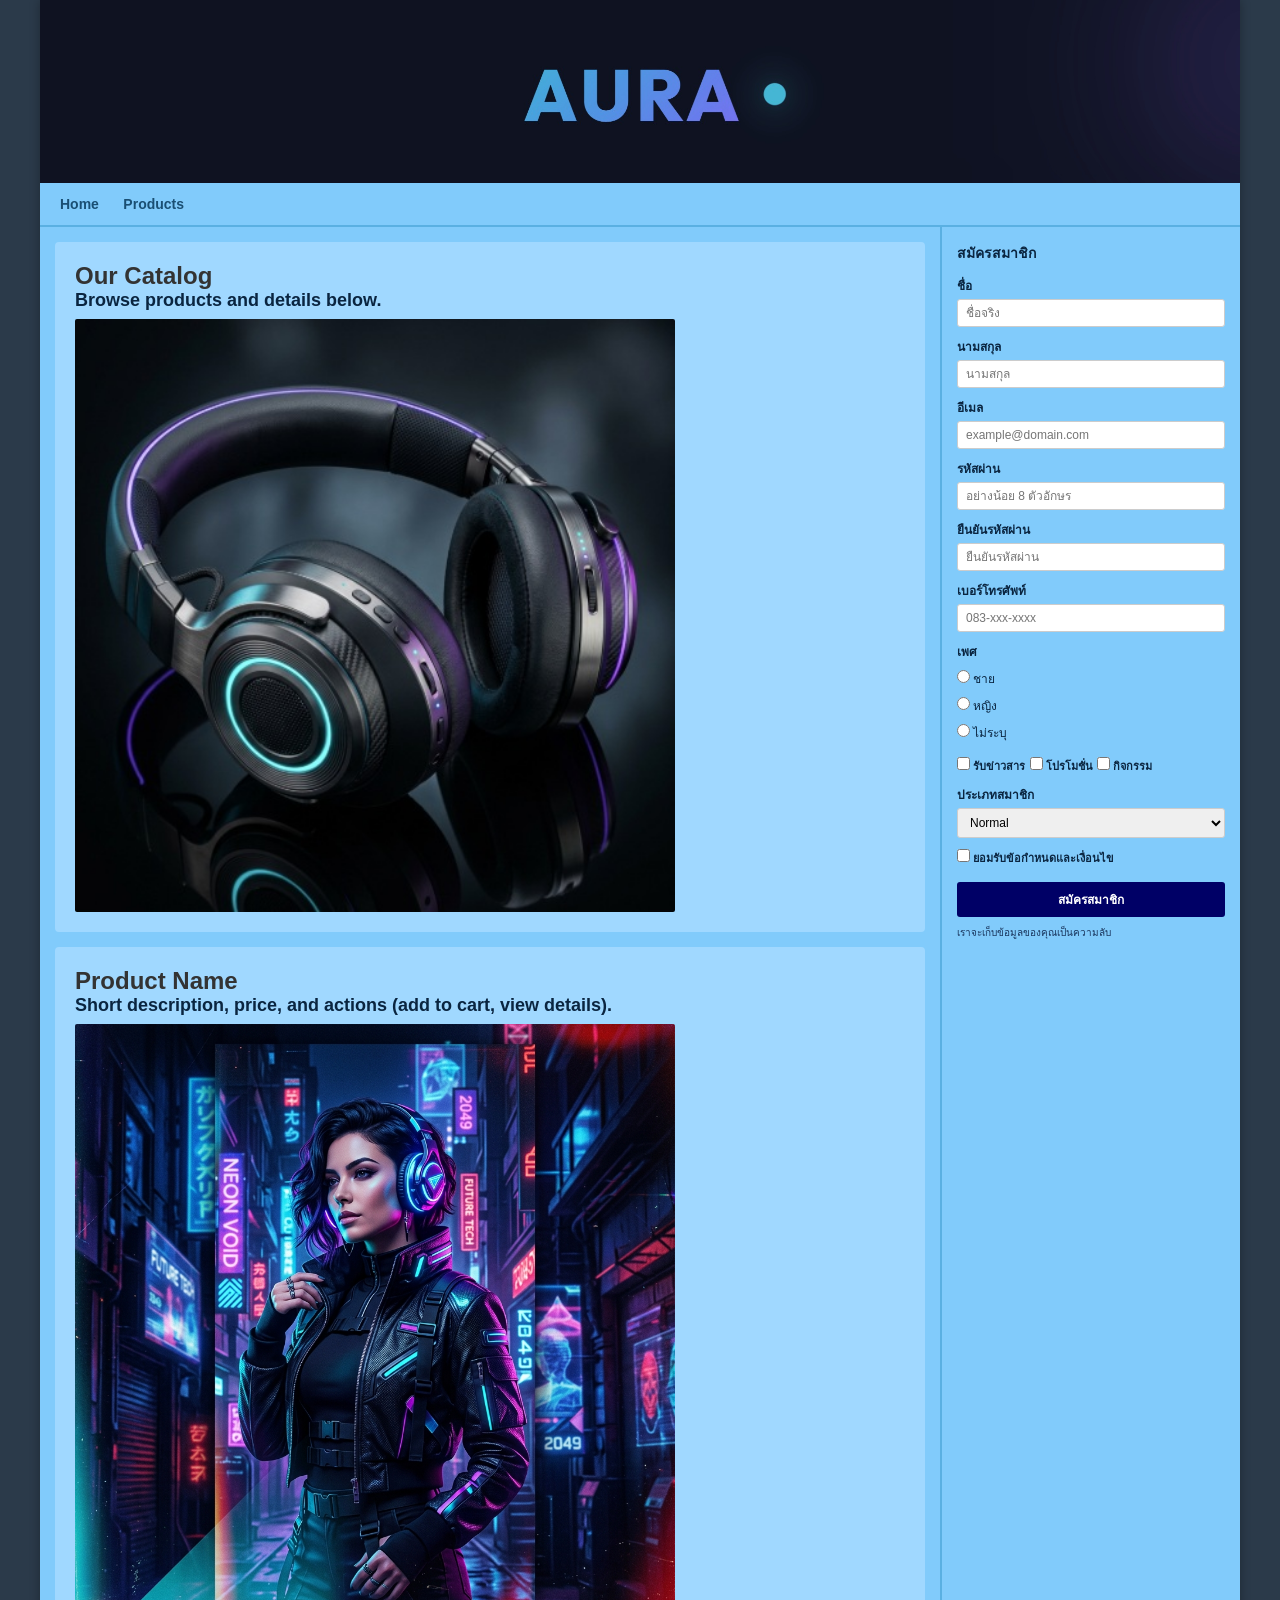
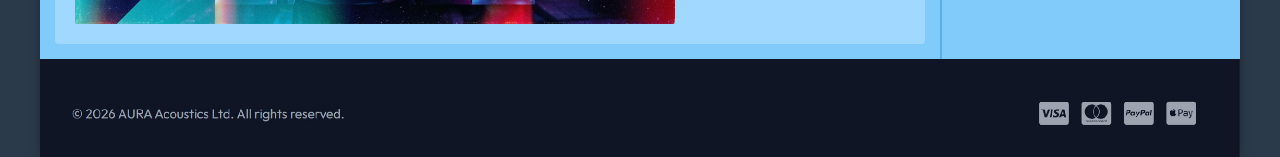
==== HW5/product.html @ b962edf1 "Add HW5 project files" ====
<!DOCTYPE html>
<html lang="th">
<head>
    <meta charset="UTF-8">
    <meta name="viewport" content="width=device-width, initial-scale=1.0">
    <title>AURA Acoustics - สินค้าของเรา</title>
    <link rel="stylesheet" href="css/gridstyle.css">
</head>
<body>

    <div class="grid-container">
        <!-- Header -->
        <header>
            <img src="images/header.jpg" alt="AURA Header Logo">
        </header>

        <!-- Navigation -->
        <nav>
            <a href="index.html">Home</a>
            <a href="product.html">Products</a>
        </nav>

        <!-- Main Content Area -->
        <main>
            <section class="content-box">
                <h1>Our Catalog</h1>
                <h2>Browse products and details below.</h2>
                <img src="images/product1.jpg" alt="Product 1 Headphones">
            </section>

            <section class="content-box">
                <h1>Product Name</h1>
                <h2>Short description, price, and actions (add to cart, view details).</h2>
                <img src="images/product2.jpg" alt="Product 2 Cyberpunk Style">
            </section>
        </main>

        <!-- Sidebar / Register Form -->
        <aside>
            <h3>สมัครสมาชิก</h3>
            <form action="#" method="post">
                <div class="form-group">
                    <label for="firstname">ชื่อ</label>
                    <input type="text" id="firstname" name="firstname" placeholder="ชื่อจริง">
                </div>

                <div class="form-group">
                    <label for="lastname">นามสกุล</label>
                    <input type="text" id="lastname" name="lastname" placeholder="นามสกุล">
                </div>

                <div class="form-group">
                    <label for="email">อีเมล</label>
                    <input type="email" id="email" name="email" placeholder="example@domain.com">
                </div>

                <div class="form-group">
                    <label for="password">รหัสผ่าน</label>
                    <input type="password" id="password" name="password" placeholder="อย่างน้อย 8 ตัวอักษร">
                </div>

                <div class="form-group">
                    <label for="confirm-password">ยืนยันรหัสผ่าน</label>
                    <input type="password" id="confirm-password" name="confirm-password" placeholder="ยืนยันรหัสผ่าน">
                </div>

                <div class="form-group">
                    <label for="phone">เบอร์โทรศัพท์</label>
                    <input type="tel" id="phone" name="phone" placeholder="083-xxx-xxxx">
                </div>

                <div class="form-group">
                    <label>เพศ</label>
                    <div class="radio-group">
                        <label><input type="radio" name="gender" value="male"> ชาย</label>
                        <label><input type="radio" name="gender" value="female"> หญิง</label>
                        <label><input type="radio" name="gender" value="other"> ไม่ระบุ</label>
                    </div>
                </div>

                <div class="checkbox-group">
                    <label><input type="checkbox" name="newsletter"> รับข่าวสาร</label>
                    <label><input type="checkbox" name="newsletter"> โปรโมชั่น</label>
                    <label><input type="checkbox" name="newsletter"> กิจกรรม</label>
                </div>

                <div class="form-group">
                    <label for="member-type">ประเภทสมาชิก</label>
                    <select id="member-type" name="member-type">
                        <option value="normal">Normal</option>
                        <option value="vip">VIP</option>
                        <option value="premium">Premium</option>
                    </select>
                </div>

                <div class="checkbox-group">
                    <label><input type="checkbox" name="agree" required> ยอมรับข้อกำหนดและเงื่อนไข</label>
                </div>

                <button type="submit" class="submit-btn">สมัครสมาชิก</button>
                <p class="form-footer-note">เราจะเก็บข้อมูลของคุณเป็นความลับ</p>
            </form>
        </aside>

        <!-- Footer -->
        <footer>
            <img src="images/footer.jpg" alt="AURA Footer & Payment Options">
        </footer>
    </div>

</body>
</html>
---- HW5/css/gridstyle.css ----
* {
    box-sizing: border-box;
    margin: 0;
    padding: 0;
    font-family: 'Segoe UI', Tahoma, Geneva, Verdana, sans-serif;
}

body {
    background-color: #2b3a4a;
    color: #333;
}

/* Main Grid Layout Construction */
.grid-container {
    display: grid;
    grid-template-columns: 1fr 300px;
    grid-template-rows: auto auto 1fr auto;
    grid-template-areas:
        "header header"
        "nav nav"
        "main sidebar"
        "footer footer";
    max-width: 1200px;
    margin: 0 auto;
    background-color: #81cbfb;
    box-shadow: 0 0 10px rgba(0,0,0,0.3);
}

/* Header */
header {
    grid-area: header;
    background-color: #0b0e1b;
    text-align: center;
}

header img {
    width: 100%;
    height: auto;
    display: block;
}

/* Navigation */
nav {
    grid-area: nav;
    background-color: #81cbfb;
    padding: 12px 20px;
    border-bottom: 2px solid #5ab0e2;
}

nav a {
    text-decoration: none;
    color: #1a4f73;
    font-weight: bold;
    margin-right: 20px;
    font-size: 14px;
}

nav a:hover {
    color: #000;
}

/* Main Content Area */
main {
    grid-area: main;
    padding: 15px;
    display: flex;
    flex-direction: column;
    gap: 15px;
}

.content-box {
    background-color: #a0d8ff;
    padding: 20px;
    border-radius: 4px;
}

.content-box h2 {
    color: #0a2540;
    margin-bottom: 8px;
    font-size: 18px;
}

.content-box p {
    color: #1a365d;
    font-size: 13px;
    margin-bottom: 15px;
}

.content-box img {
    width: 100%;
    max-width: 600px;
    height: auto;
    border-radius: 2px;
    display: block;
}

/* Sidebar (Form Section) */
aside {
    grid-area: sidebar;
    background-color: #81cbfb;
    padding: 15px;
    border-left: 2px solid #5ab0e2;
}

aside h3 {
    font-size: 14px;
    color: #0a2540;
    margin-bottom: 12px;
}

.form-group {
    margin-bottom: 10px;
}

.form-group label {
    display: block;
    font-size: 12px;
    font-weight: bold;
    color: #0a2540;
    margin-bottom: 4px;
}

.form-group input[type="text"],
.form-group input[type="email"],
.form-group input[type="password"],
.form-group input[type="tel"],
.form-group select {
    width: 100%;
    padding: 6px 8px;
    border: 1px solid #ccc;
    border-radius: 3px;
    font-size: 12px;
    outline: none;
}

.radio-group {
    display: flex;
    flex-direction: column;
    gap: 4px;
    margin: 8px 0;
}

.radio-group label {
    font-weight: normal;
    font-size: 12px;
    cursor: pointer;
}

.checkbox-group {
    margin: 10px 0;
}

.checkbox-group label {
    font-size: 11px;
    font-weight: bold;
    color: #0a2540;
    cursor: pointer;
}

.submit-btn {
    width: 100%;
    background-color: #000066;
    color: white;
    border: none;
    padding: 8px;
    font-weight: bold;
    font-size: 12px;
    border-radius: 3px;
    cursor: pointer;
    margin-top: 5px;
}

.submit-btn:hover {
    background-color: #000044;
}

.form-footer-note {
    font-size: 10px;
    color: #1a365d;
    margin-top: 8px;
}

/* Footer */
footer {
    grid-area: footer;
    background-color: #0b0e1b;
    text-align: center;
}

footer img {
    width: 100%;
    height: auto;
    display: block;
}

/* Responsive adjustments */
@media (max-width: 768px) {
    .grid-container {
        grid-template-columns: 1fr;
        grid-template-areas:
            "header"
            "nav"
            "main"
            "sidebar"
            "footer";
    }
    
    aside {
        border-left: none;
        border-top: 2px solid #5ab0e2;
    }
}
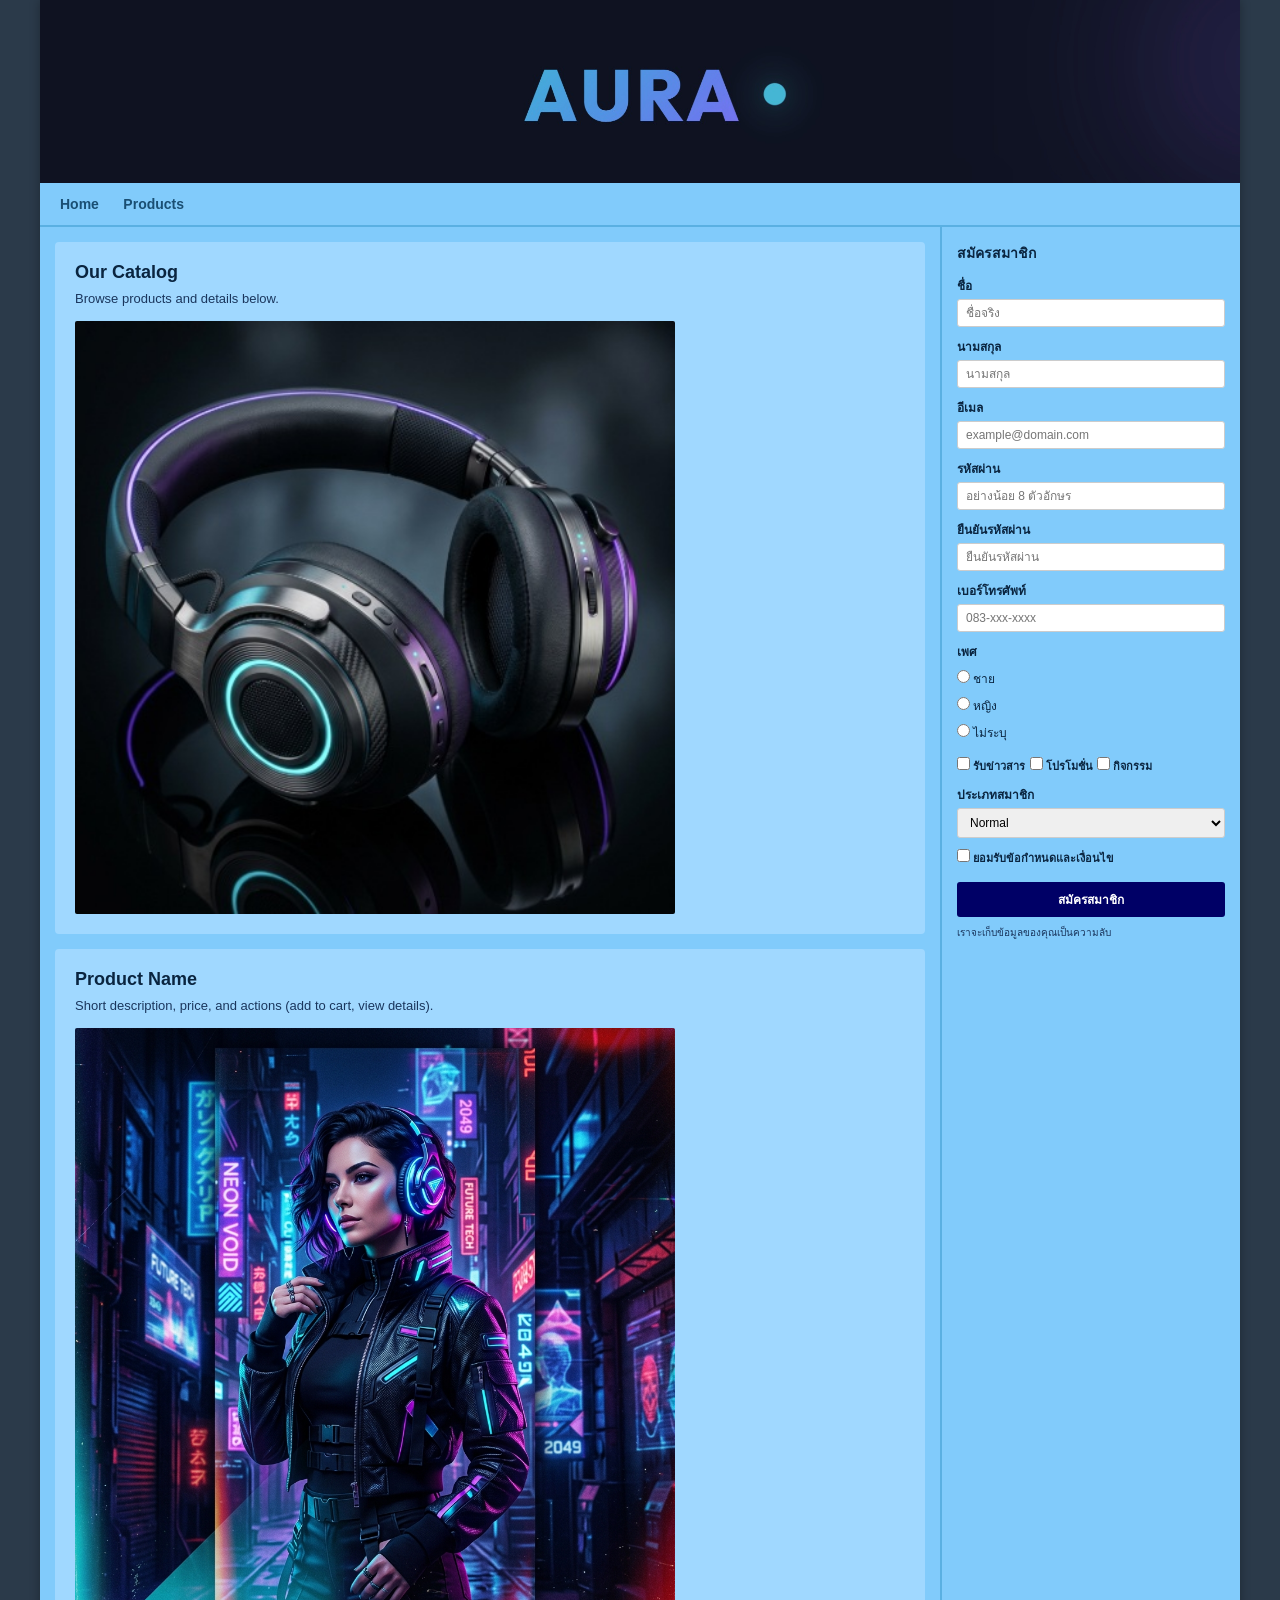
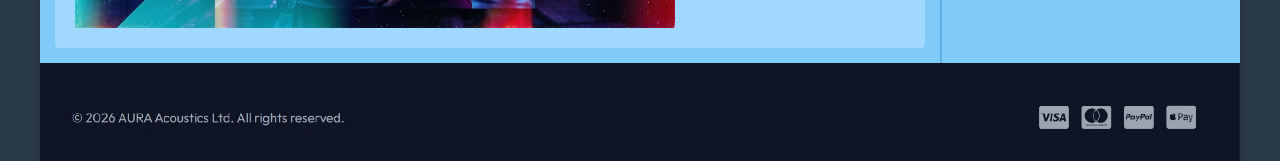
==== commit 50700034: "new" ====
--- a/HW5/product.html
+++ b/HW5/product.html
@@ -23,14 +23,14 @@
         <!-- Main Content Area -->
         <main>
             <section class="content-box">
-                <h1>Our Catalog</h1>
-                <h2>Browse products and details below.</h2>
+                <h2>Our Catalog</h2>
+                <p>Browse products and details below.</p>
                 <img src="images/product1.jpg" alt="Product 1 Headphones">
             </section>
 
             <section class="content-box">
-                <h1>Product Name</h1>
-                <h2>Short description, price, and actions (add to cart, view details).</h2>
+                <h2>Product Name</h2>
+                <p>Short description, price, and actions (add to cart, view details).</p>
                 <img src="images/product2.jpg" alt="Product 2 Cyberpunk Style">
             </section>
         </main>
